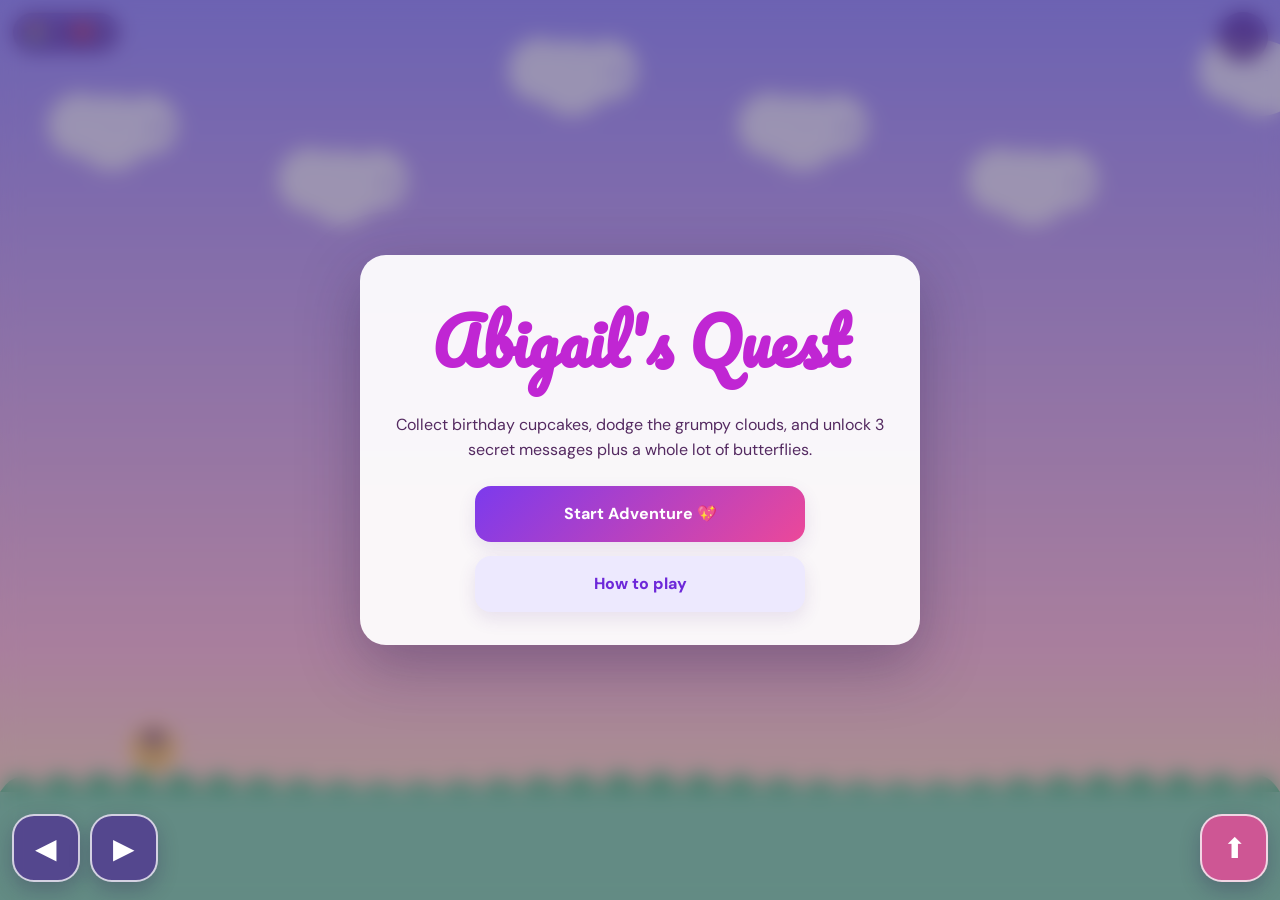
==== game.html @ 6c3325c9 "Create Abigail birthday experience" ====
<!DOCTYPE html><html lang="en"><head><meta charset="UTF-8"><meta name="viewport" content="width=device-width,initial-scale=1,maximum-scale=1,viewport-fit=cover,user-scalable=no"><title>Abigail's Birthday Quest</title><link href="https://fonts.googleapis.com/css2?family=DM+Sans:wght@700;800&family=Pacifico&display=swap" rel="stylesheet"><style>*{box-sizing:border-box}html,body{width:100%;height:100%;margin:0;overflow:hidden;font-family:'DM Sans',sans-serif;background:#17112a}#game{position:relative;width:100%;height:100%;touch-action:none}canvas{display:block;width:100%;height:100%;background:linear-gradient(#9c92ff,#ffc0dd)}.hud{position:absolute;z:4;top:max(12px,env(safe-area-inset-top));left:12px;right:12px;display:flex;justify-content:space-between;align-items:flex-start;color:white;text-shadow:0 2px 8px #4c1d95;font-size:16px}.score{background:rgba(76,29,149,.55);border:1px solid rgba(255,255,255,.35);border-radius:999px;padding:9px 12px;backdrop-filter:blur(8px)}.home{border:0;border-radius:999px;background:rgba(76,29,149,.65);color:white;width:50px;height:50px;font-size:20px}.overlay{position:absolute;z:10;inset:0;display:grid;place-items:center;padding:18px;background:rgba(29,20,55,.38);backdrop-filter:blur(10px)}.overlay.hidden{display:none}.panel{width:min(560px,100%);max-height:calc(100% - 20px);overflow:auto;text-align:center;background:rgba(255,255,255,.94);border-radius:26px;padding:26px 18px;color:#542a61;box-shadow:0 20px 60px rgba(42,25,75,.35)}h1{font-family:Pacifico,cursive;color:#c026d3;font-size:clamp(2.2rem,9vw,4rem);margin:4px 0 12px}p{line-height:1.55}.btn{width:min(330px,100%);min-height:56px;margin:7px auto;border:0;border-radius:16px;background:#ede9fe;color:#6d28d9;font:800 16px 'DM Sans';box-shadow:0 7px 18px rgba(93,51,143,.12)}.primary{background:linear-gradient(135deg,#7c3aed,#ec4899);color:white}.controls{position:absolute;z:5;bottom:max(18px,env(safe-area-inset-bottom));left:12px;right:12px;display:flex;justify-content:space-between;pointer-events:none}.controls div{display:flex;gap:10px}.control{pointer-events:auto;width:68px;height:68px;border:2px solid rgba(255,255,255,.75);border-radius:22px;background:rgba(76,29,149,.62);color:white;font-size:28px;box-shadow:0 8px 20px rgba(35,15,70,.25);touch-action:none}.jump{background:rgba(236,72,153,.78)}.notice{position:absolute;z:6;top:20%;left:50%;transform:translateX(-50%);width:min(82%,420px);border-radius:18px;padding:14px;text-align:center;background:white;color:#be185d;font-weight:800;box-shadow:0 12px 35px rgba(77,34,91,.25);opacity:0;transition:.25s}.notice.show{opacity:1}@media(orientation:portrait){}.secret-img{width:100%;max-height:44vh;object-fit:contain;border-radius:16px;margin:10px 0}</style></head><body><div id="game"><canvas id="canvas"></canvas><div class="hud"><div class="score">🧁 <span id="cakes">0</span> &nbsp; 💖 <span id="love">0</span></div><button class="home" id="home" aria-label="Back home">⌂</button></div><div id="notice" class="notice"></div><div id="menu" class="overlay"><div class="panel"><h1>Abigail's Quest</h1><p>Collect birthday cupcakes, dodge the grumpy clouds, and unlock 3 secret messages plus a whole lot of butterflies.</p><button class="btn primary" id="start">Start Adventure 💖</button><button class="btn" id="how">How to play</button></div></div><div id="message" class="overlay hidden"><div class="panel"><h1 id="messageTitle">A secret note</h1><img id="secretImg" class="secret-img"><p id="messageText"></p><button class="btn primary" id="close">Continue</button></div></div><div id="victory" class="overlay hidden"><div class="panel"><h1>Quest Conquered!</h1><p><strong>Happy Birthday, Abigail! 🎂</strong><br>You collected the cupcakes, survived the drama clouds, and proved once and for all that you are completely unstoppable. Also, just for the record: you look magnificent.</p><button class="btn primary" id="again">Play Again</button><button class="btn" id="wish">Open Birthday Wish 💌</button></div></div><div id="controls" class="controls"><div><button class="control" id="left" aria-label="Move left">◀</button><button class="control" id="right" aria-label="Move right">▶</button></div><div><button class="control jump" id="jump" aria-label="Jump">⬆</button></div></div></div><script>
const canvas=document.getElementById('canvas'),ctx=canvas.getContext('2d');let w,h,playing=false,paused=false,last=0,cakes=0,love=0,spawnTimer=0,world=0;const keys={};const player={x:40,y:0,vx:0,vy:0,r:22,on:false};const items=[],clouds=[];const media=['WhatsApp Image 2026-11-22 at 10.19.11 AM.jpeg','WhatsApp Image 2026-11-22 at 10.19.12 AM (1).jpeg','WhatsApp Image 2026-11-22 at 10.19.13 AM.jpeg','WhatsApp Video 2026-11-24 at 8.17.17 PM.mp4'];const notes=['“Abigail, your smile deserves a standing ovation. No pressure; the applause is simply accurate.”','“Cocky fact: your vibe entered the room before you did… and somehow improved the decor.”','“The birthday rule is simple: be adorable, collect cake, ignore drama. You’re doing wonderfully.”'];
function resize(){const dpr=Math.min(devicePixelRatio||1,2);w=innerWidth;h=innerHeight;canvas.width=w*dpr;canvas.height=h*dpr;canvas.style.width=w+'px';canvas.style.height=h+'px';ctx.setTransform(dpr,0,0,dpr,0,0);if(player.y>h-100)player.y=h-100}addEventListener('resize',resize);resize();
function ground(){return h-Math.max(88,h*.12)}function reset(){resize();cakes=0;love=0;items.length=0;clouds.length=0;player.x=Math.max(30,w*.12);player.y=ground()-44;player.vx=0;player.vy=0;world=0;document.getElementById('cakes').textContent=0;document.getElementById('love').textContent=0}
function start(){reset();document.getElementById('menu').classList.add('hidden');document.getElementById('victory').classList.add('hidden');playing=true;last=performance.now();requestAnimationFrame(loop)}
document.getElementById('start').onclick=start;document.getElementById('again').onclick=start;document.getElementById('home').onclick=()=>location.href='index.html';document.getElementById('wish').onclick=()=>location.href='wish.html';
document.getElementById('how').onclick=()=>alert('Move with the left and right buttons. Tap the up button to jump. Collect 🧁 and 💖, and avoid ☁️.');
function control(id,key){const b=document.getElementById(id);const on=e=>{e.prevent.preventDefault();keys[key]=true};const off=e=>{e.prevent.preventDefault();keys[key]=false};b.addEventListener('pointerdown',on);b.addEventListener('pointerup',off);b.addEventListener('pointercancel',off);b.addEventListener('pointerleave',off)}control('left','left');control('right','right');control('jump','jump');addEventListener('keydown',e=>{if(['ArrowLeft','a','A'].includes(e.key))keys.left=true;if(['ArrowRight','d','D'].includes(e.key))keys.right=true;if(['ArrowUp','w','W',' '].includes(e.key))keys.jump=true});addEventListener('keyup',e=>{if(['ArrowLeft','a','A'].includes(e.key))keys.left=false;if(['ArrowRight','d','D'].includes(e.key))keys.right=false;if(['ArrowUp','w','W',' '].includes(e.key))keys.jump=false});
function loop(t){if(!playing)return;let dt=Math.min((t-last)/16.67,2);last=t;update(dt);draw();requestAnimationFrame(loop)}
function update(dt){const g=ground();if(keys.left)player.vx-=.8*dt;if(keys.right)player.vx+=.8*dt;if(keys.jump&&player.on){player.vy=-13;player.on=false}player.vx*=.82;player.vy+=.65*dt;player.x+=player.vx*dt;player.y+=player.vy*dt;if(player.x<player.r)player.x=player.r;if(player.x>w-player.r)player.x=w-player.r;if(player.y+player.r>g){player.y=g-player.r;player.vy=0;player.on=true}world+=.8*dt;spawnTimer-=dt;if(spawnTimer<=0){const roll=Math.random();if(roll<.38)items.push({x:w+30,y:g-55-Math.random()*120,s:'🧁',kind:'cake',r:24});else if(roll<.62)items.push({x:w+30,y:g-55-Math.random()*150,s:'💖',kind:'love',r:24});else clouds.push({x:w+30,y:g-75-Math.random()*150,r:28});spawnTimer=45+Math.random()*55}for(let i=items.length-1;i>=0;i--){let o=items[i];o.x-=4*dt;if(Math.hypot(o.x-player.x,o.y-player.y)<player.r+22){if(o.kind==='cake'){cakes++;document.getElementById('cakes').textContent=cakes}else{love++;document.getElementById('love').textContent=love;showSecret()}items.splice(i,1)}else if(o.x<-40)items.splice(i,1)}for(let i=clouds.length-1;i>=0;i--){let c=clouds[i];c.x-=5*dt;if(Math.hypot(c.x-player.x,c.y-player.y)<player.r+24){player.vx=-10;player.y-=10;notice('Drama cloud blocked! Excellent boundaries.')}if(c.x<-50)clouds.splice(i,1)}if(love>=3)finish()} 
function draw(){ctx.clearRect(0,0,w,h);let sky=ctx.createLinearGradient(0,0,0,h);sky.addColorStop(0,'#9d94ff');sky.addColorStop(.72,'#ffc1dc');sky.addColorStop(1,'#fff1b8');ctx.fillStyle=sky;ctx.fillRect(0,0,w,h);ctx.fillStyle='rgba(255,255,255,.7)';for(let i=0;i<7;i++){let x=(i*230-world*.25)%(w+300)-150,y=70+(i%3)*55;ctx.beginPath();ctx.arc(x,y,32,0,7);ctx.arc(x+32,y+8,38,0,7);ctx.arc(x+68,y,30,0,7);ctx.fill()}ctx.fillStyle='#8fd6b3';ctx.fillRect(0,ground(),w,h-ground());ctx.fillStyle='#58bc87';ctx.beginPath();ctx.moveTo(0,ground());for(let x=0;x<w;x+=40)ctx.quadraticCurveTo(x+20,ground()-30-Math.sin((x+world)/80)*10,x+40,ground());ctx.closePath();ctx.fill();ctx.fillStyle='#ffd166';ctx.beginPath();ctx.arc(player.x,player.y,player.r,0,7);ctx.fill();ctx.fillStyle='#70418f';ctx.beginPath();ctx.arc(player.x,player.y-3,player.r*.62,Math.PI,0);ctx.fill();ctx.fillStyle='#fff';ctx.beginPath();ctx.arc(player.x-7,player.y-5,3,0,7);ctx.arc(player.x+7,player.y-5,3,0,7);ctx.fill();ctx.strokeStyle='#70418f';ctx.lineWidth=3;ctx.beginPath();ctx.arc(player.x,player.y+3,8,.15*Math.PI,.85*Math.PI);ctx.stroke();items.forEach(o=>{ctx.font='38px serif';ctx.textAlign='center';ctx.fillText(o.s,o.x,o.y)});clouds.forEach(c=>{ctx.font='46px serif';ctx.textAlign='center';ctx.fillText('☁️',c.x,c.y)})}
function notice(t){const n=document.getElementById('notice');n.textContent=t;n.classList.add('show');clearTimeout(n.timer);n.timer=setTimeout(()=>n.classList.remove('show'),1800)}
function showSecret(){let n=love-1;if(n<0)n=0;if(n>=3)return;paused=true;playing=false;const idx=n;document.getElementById('messageTitle').textContent=['A note for Abigail','Abigail, seriously','Birthday protocol'][idx];document.getElementById('messageText').textContent=notes[idx];const img=document.getElementById('secretImg');img.style.display='block';img.src='pics/'+encodeURI(media[idx]);if(media[idx].endsWith('.mp4')){img.style.display='none'}document.getElementById('message').classList.remove('hidden')}
document.getElementById('close').onclick=()=>{document.getElementById('message').classList.add('hidden');paused=false;playing=true;last=performance.now();requestAnimationFrame(loop)};
function finish(){playing=false;document.getElementById('victory').classList.remove('hidden')}
reset();draw();
</script></body></html>
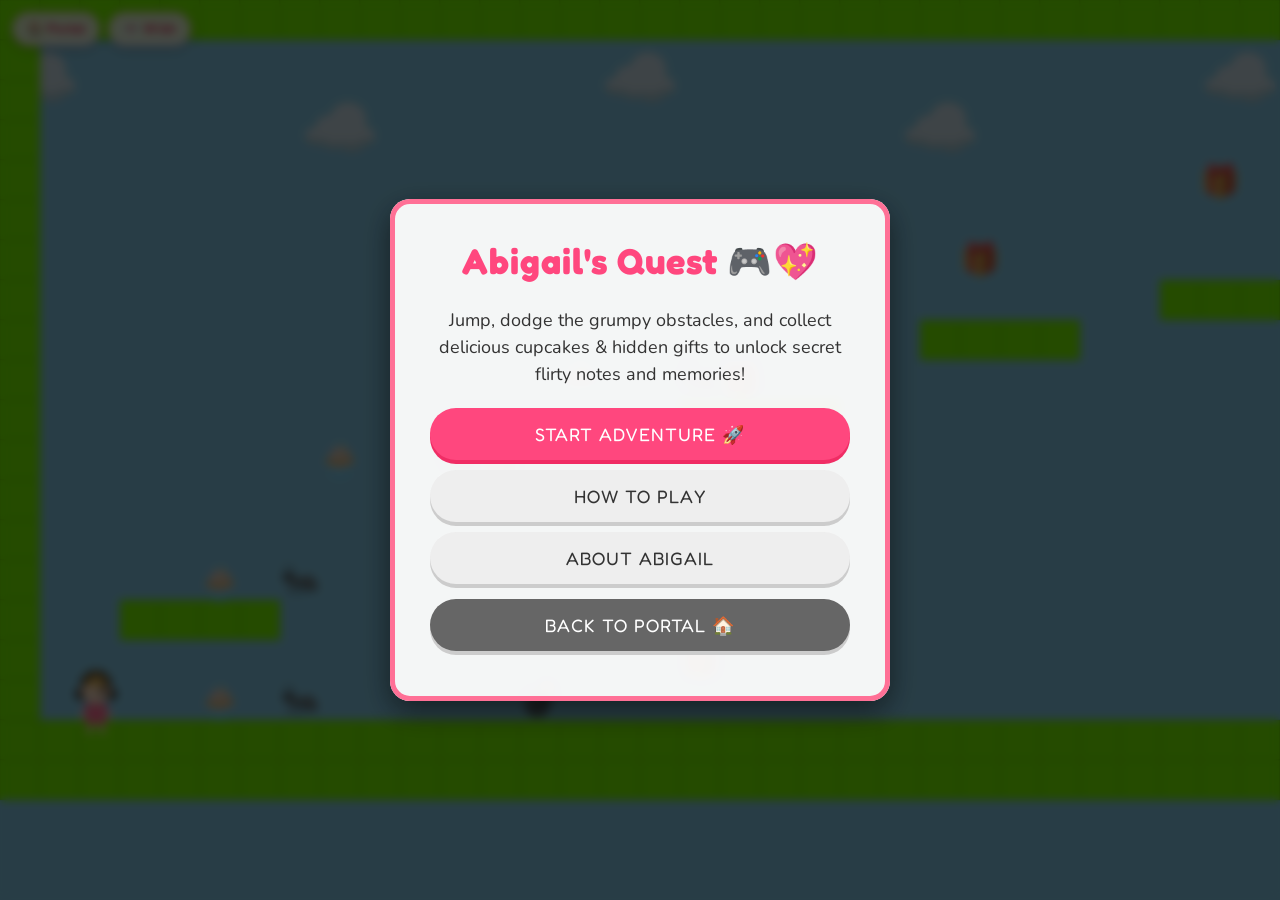
==== commit fb012c28: "Remake birthday gift experience for Abigail with mobile phone optimizations, flirty wish, lookbook a" ====
--- a/game.html
+++ b/game.html
@@ -1,17 +1,47 @@
-<!DOCTYPE html><html lang="en"><head><meta charset="UTF-8"><meta name="viewport" content="width=device-width,initial-scale=1,maximum-scale=1,viewport-fit=cover,user-scalable=no"><title>Abigail's Birthday Quest</title><link href="https://fonts.googleapis.com/css2?family=DM+Sans:wght@700;800&family=Pacifico&display=swap" rel="stylesheet"><style>*{box-sizing:border-box}html,body{width:100%;height:100%;margin:0;overflow:hidden;font-family:'DM Sans',sans-serif;background:#17112a}#game{position:relative;width:100%;height:100%;touch-action:none}canvas{display:block;width:100%;height:100%;background:linear-gradient(#9c92ff,#ffc0dd)}.hud{position:absolute;z:4;top:max(12px,env(safe-area-inset-top));left:12px;right:12px;display:flex;justify-content:space-between;align-items:flex-start;color:white;text-shadow:0 2px 8px #4c1d95;font-size:16px}.score{background:rgba(76,29,149,.55);border:1px solid rgba(255,255,255,.35);border-radius:999px;padding:9px 12px;backdrop-filter:blur(8px)}.home{border:0;border-radius:999px;background:rgba(76,29,149,.65);color:white;width:50px;height:50px;font-size:20px}.overlay{position:absolute;z:10;inset:0;display:grid;place-items:center;padding:18px;background:rgba(29,20,55,.38);backdrop-filter:blur(10px)}.overlay.hidden{display:none}.panel{width:min(560px,100%);max-height:calc(100% - 20px);overflow:auto;text-align:center;background:rgba(255,255,255,.94);border-radius:26px;padding:26px 18px;color:#542a61;box-shadow:0 20px 60px rgba(42,25,75,.35)}h1{font-family:Pacifico,cursive;color:#c026d3;font-size:clamp(2.2rem,9vw,4rem);margin:4px 0 12px}p{line-height:1.55}.btn{width:min(330px,100%);min-height:56px;margin:7px auto;border:0;border-radius:16px;background:#ede9fe;color:#6d28d9;font:800 16px 'DM Sans';box-shadow:0 7px 18px rgba(93,51,143,.12)}.primary{background:linear-gradient(135deg,#7c3aed,#ec4899);color:white}.controls{position:absolute;z:5;bottom:max(18px,env(safe-area-inset-bottom));left:12px;right:12px;display:flex;justify-content:space-between;pointer-events:none}.controls div{display:flex;gap:10px}.control{pointer-events:auto;width:68px;height:68px;border:2px solid rgba(255,255,255,.75);border-radius:22px;background:rgba(76,29,149,.62);color:white;font-size:28px;box-shadow:0 8px 20px rgba(35,15,70,.25);touch-action:none}.jump{background:rgba(236,72,153,.78)}.notice{position:absolute;z:6;top:20%;left:50%;transform:translateX(-50%);width:min(82%,420px);border-radius:18px;padding:14px;text-align:center;background:white;color:#be185d;font-weight:800;box-shadow:0 12px 35px rgba(77,34,91,.25);opacity:0;transition:.25s}.notice.show{opacity:1}@media(orientation:portrait){}.secret-img{width:100%;max-height:44vh;object-fit:contain;border-radius:16px;margin:10px 0}</style></head><body><div id="game"><canvas id="canvas"></canvas><div class="hud"><div class="score">🧁 <span id="cakes">0</span> &nbsp; 💖 <span id="love">0</span></div><button class="home" id="home" aria-label="Back home">⌂</button></div><div id="notice" class="notice"></div><div id="menu" class="overlay"><div class="panel"><h1>Abigail's Quest</h1><p>Collect birthday cupcakes, dodge the grumpy clouds, and unlock 3 secret messages plus a whole lot of butterflies.</p><button class="btn primary" id="start">Start Adventure 💖</button><button class="btn" id="how">How to play</button></div></div><div id="message" class="overlay hidden"><div class="panel"><h1 id="messageTitle">A secret note</h1><img id="secretImg" class="secret-img"><p id="messageText"></p><button class="btn primary" id="close">Continue</button></div></div><div id="victory" class="overlay hidden"><div class="panel"><h1>Quest Conquered!</h1><p><strong>Happy Birthday, Abigail! 🎂</strong><br>You collected the cupcakes, survived the drama clouds, and proved once and for all that you are completely unstoppable. Also, just for the record: you look magnificent.</p><button class="btn primary" id="again">Play Again</button><button class="btn" id="wish">Open Birthday Wish 💌</button></div></div><div id="controls" class="controls"><div><button class="control" id="left" aria-label="Move left">◀</button><button class="control" id="right" aria-label="Move right">▶</button></div><div><button class="control jump" id="jump" aria-label="Jump">⬆</button></div></div></div><script>
-const canvas=document.getElementById('canvas'),ctx=canvas.getContext('2d');let w,h,playing=false,paused=false,last=0,cakes=0,love=0,spawnTimer=0,world=0;const keys={};const player={x:40,y:0,vx:0,vy:0,r:22,on:false};const items=[],clouds=[];const media=['WhatsApp Image 2026-11-22 at 10.19.11 AM.jpeg','WhatsApp Image 2026-11-22 at 10.19.12 AM (1).jpeg','WhatsApp Image 2026-11-22 at 10.19.13 AM.jpeg','WhatsApp Video 2026-11-24 at 8.17.17 PM.mp4'];const notes=['“Abigail, your smile deserves a standing ovation. No pressure; the applause is simply accurate.”','“Cocky fact: your vibe entered the room before you did… and somehow improved the decor.”','“The birthday rule is simple: be adorable, collect cake, ignore drama. You’re doing wonderfully.”'];
-function resize(){const dpr=Math.min(devicePixelRatio||1,2);w=innerWidth;h=innerHeight;canvas.width=w*dpr;canvas.height=h*dpr;canvas.style.width=w+'px';canvas.style.height=h+'px';ctx.setTransform(dpr,0,0,dpr,0,0);if(player.y>h-100)player.y=h-100}addEventListener('resize',resize);resize();
-function ground(){return h-Math.max(88,h*.12)}function reset(){resize();cakes=0;love=0;items.length=0;clouds.length=0;player.x=Math.max(30,w*.12);player.y=ground()-44;player.vx=0;player.vy=0;world=0;document.getElementById('cakes').textContent=0;document.getElementById('love').textContent=0}
-function start(){reset();document.getElementById('menu').classList.add('hidden');document.getElementById('victory').classList.add('hidden');playing=true;last=performance.now();requestAnimationFrame(loop)}
-document.getElementById('start').onclick=start;document.getElementById('again').onclick=start;document.getElementById('home').onclick=()=>location.href='index.html';document.getElementById('wish').onclick=()=>location.href='wish.html';
-document.getElementById('how').onclick=()=>alert('Move with the left and right buttons. Tap the up button to jump. Collect 🧁 and 💖, and avoid ☁️.');
-function control(id,key){const b=document.getElementById(id);const on=e=>{e.prevent.preventDefault();keys[key]=true};const off=e=>{e.prevent.preventDefault();keys[key]=false};b.addEventListener('pointerdown',on);b.addEventListener('pointerup',off);b.addEventListener('pointercancel',off);b.addEventListener('pointerleave',off)}control('left','left');control('right','right');control('jump','jump');addEventListener('keydown',e=>{if(['ArrowLeft','a','A'].includes(e.key))keys.left=true;if(['ArrowRight','d','D'].includes(e.key))keys.right=true;if(['ArrowUp','w','W',' '].includes(e.key))keys.jump=true});addEventListener('keyup',e=>{if(['ArrowLeft','a','A'].includes(e.key))keys.left=false;if(['ArrowRight','d','D'].includes(e.key))keys.right=false;if(['ArrowUp','w','W',' '].includes(e.key))keys.jump=false});
-function loop(t){if(!playing)return;let dt=Math.min((t-last)/16.67,2);last=t;update(dt);draw();requestAnimationFrame(loop)}
-function update(dt){const g=ground();if(keys.left)player.vx-=.8*dt;if(keys.right)player.vx+=.8*dt;if(keys.jump&&player.on){player.vy=-13;player.on=false}player.vx*=.82;player.vy+=.65*dt;player.x+=player.vx*dt;player.y+=player.vy*dt;if(player.x<player.r)player.x=player.r;if(player.x>w-player.r)player.x=w-player.r;if(player.y+player.r>g){player.y=g-player.r;player.vy=0;player.on=true}world+=.8*dt;spawnTimer-=dt;if(spawnTimer<=0){const roll=Math.random();if(roll<.38)items.push({x:w+30,y:g-55-Math.random()*120,s:'🧁',kind:'cake',r:24});else if(roll<.62)items.push({x:w+30,y:g-55-Math.random()*150,s:'💖',kind:'love',r:24});else clouds.push({x:w+30,y:g-75-Math.random()*150,r:28});spawnTimer=45+Math.random()*55}for(let i=items.length-1;i>=0;i--){let o=items[i];o.x-=4*dt;if(Math.hypot(o.x-player.x,o.y-player.y)<player.r+22){if(o.kind==='cake'){cakes++;document.getElementById('cakes').textContent=cakes}else{love++;document.getElementById('love').textContent=love;showSecret()}items.splice(i,1)}else if(o.x<-40)items.splice(i,1)}for(let i=clouds.length-1;i>=0;i--){let c=clouds[i];c.x-=5*dt;if(Math.hypot(c.x-player.x,c.y-player.y)<player.r+24){player.vx=-10;player.y-=10;notice('Drama cloud blocked! Excellent boundaries.')}if(c.x<-50)clouds.splice(i,1)}if(love>=3)finish()} 
-function draw(){ctx.clearRect(0,0,w,h);let sky=ctx.createLinearGradient(0,0,0,h);sky.addColorStop(0,'#9d94ff');sky.addColorStop(.72,'#ffc1dc');sky.addColorStop(1,'#fff1b8');ctx.fillStyle=sky;ctx.fillRect(0,0,w,h);ctx.fillStyle='rgba(255,255,255,.7)';for(let i=0;i<7;i++){let x=(i*230-world*.25)%(w+300)-150,y=70+(i%3)*55;ctx.beginPath();ctx.arc(x,y,32,0,7);ctx.arc(x+32,y+8,38,0,7);ctx.arc(x+68,y,30,0,7);ctx.fill()}ctx.fillStyle='#8fd6b3';ctx.fillRect(0,ground(),w,h-ground());ctx.fillStyle='#58bc87';ctx.beginPath();ctx.moveTo(0,ground());for(let x=0;x<w;x+=40)ctx.quadraticCurveTo(x+20,ground()-30-Math.sin((x+world)/80)*10,x+40,ground());ctx.closePath();ctx.fill();ctx.fillStyle='#ffd166';ctx.beginPath();ctx.arc(player.x,player.y,player.r,0,7);ctx.fill();ctx.fillStyle='#70418f';ctx.beginPath();ctx.arc(player.x,player.y-3,player.r*.62,Math.PI,0);ctx.fill();ctx.fillStyle='#fff';ctx.beginPath();ctx.arc(player.x-7,player.y-5,3,0,7);ctx.arc(player.x+7,player.y-5,3,0,7);ctx.fill();ctx.strokeStyle='#70418f';ctx.lineWidth=3;ctx.beginPath();ctx.arc(player.x,player.y+3,8,.15*Math.PI,.85*Math.PI);ctx.stroke();items.forEach(o=>{ctx.font='38px serif';ctx.textAlign='center';ctx.fillText(o.s,o.x,o.y)});clouds.forEach(c=>{ctx.font='46px serif';ctx.textAlign='center';ctx.fillText('☁️',c.x,c.y)})}
-function notice(t){const n=document.getElementById('notice');n.textContent=t;n.classList.add('show');clearTimeout(n.timer);n.timer=setTimeout(()=>n.classList.remove('show'),1800)}
-function showSecret(){let n=love-1;if(n<0)n=0;if(n>=3)return;paused=true;playing=false;const idx=n;document.getElementById('messageTitle').textContent=['A note for Abigail','Abigail, seriously','Birthday protocol'][idx];document.getElementById('messageText').textContent=notes[idx];const img=document.getElementById('secretImg');img.style.display='block';img.src='pics/'+encodeURI(media[idx]);if(media[idx].endsWith('.mp4')){img.style.display='none'}document.getElementById('message').classList.remove('hidden')}
-document.getElementById('close').onclick=()=>{document.getElementById('message').classList.add('hidden');paused=false;playing=true;last=performance.now();requestAnimationFrame(loop)};
-function finish(){playing=false;document.getElementById('victory').classList.remove('hidden')}
-reset();draw();
-</script></body></html>+<!DOCTYPE html>
+<html lang="en">
+<head>
+    <meta charset="UTF-8">
+    <meta name="viewport" content="width=device-width, initial-scale=1.0, maximum-scale=1.0, user-scalable=no, viewport-fit=cover">
+    <title>Redirecting to Abigail's Adventure... 🎮</title>
+    <meta http-equiv="refresh" content="0; url=BESTIE/index.html">
+    <script>window.location.replace("BESTIE/index.html");</script>
+    <style>
+        body {
+            margin: 0;
+            min-height: 100vh;
+            display: flex;
+            align-items: center;
+            justify-content: center;
+            background: linear-gradient(135deg, #7c3aed, #ec4899);
+            font-family: system-ui, -apple-system, sans-serif;
+            color: white;
+            text-align: center;
+            padding: 20px;
+        }
+        .box {
+            background: rgba(255, 255, 255, 0.15);
+            padding: 30px;
+            border-radius: 20px;
+            backdrop-filter: blur(10px);
+        }
+        a {
+            display: inline-block;
+            margin-top: 15px;
+            padding: 12px 24px;
+            background: white;
+            color: #ec4899;
+            text-decoration: none;
+            font-weight: bold;
+            border-radius: 999px;
+        }
+    </style>
+</head>
+<body>
+    <div class="box">
+        <h2>Loading Abigail's Birthday Quest... 🎮✨</h2>
+        <p>If you are not redirected automatically, tap below:</p>
+        <a href="BESTIE/index.html">Start Playing Now ➔</a>
+    </div>
+</body>
+</html>
